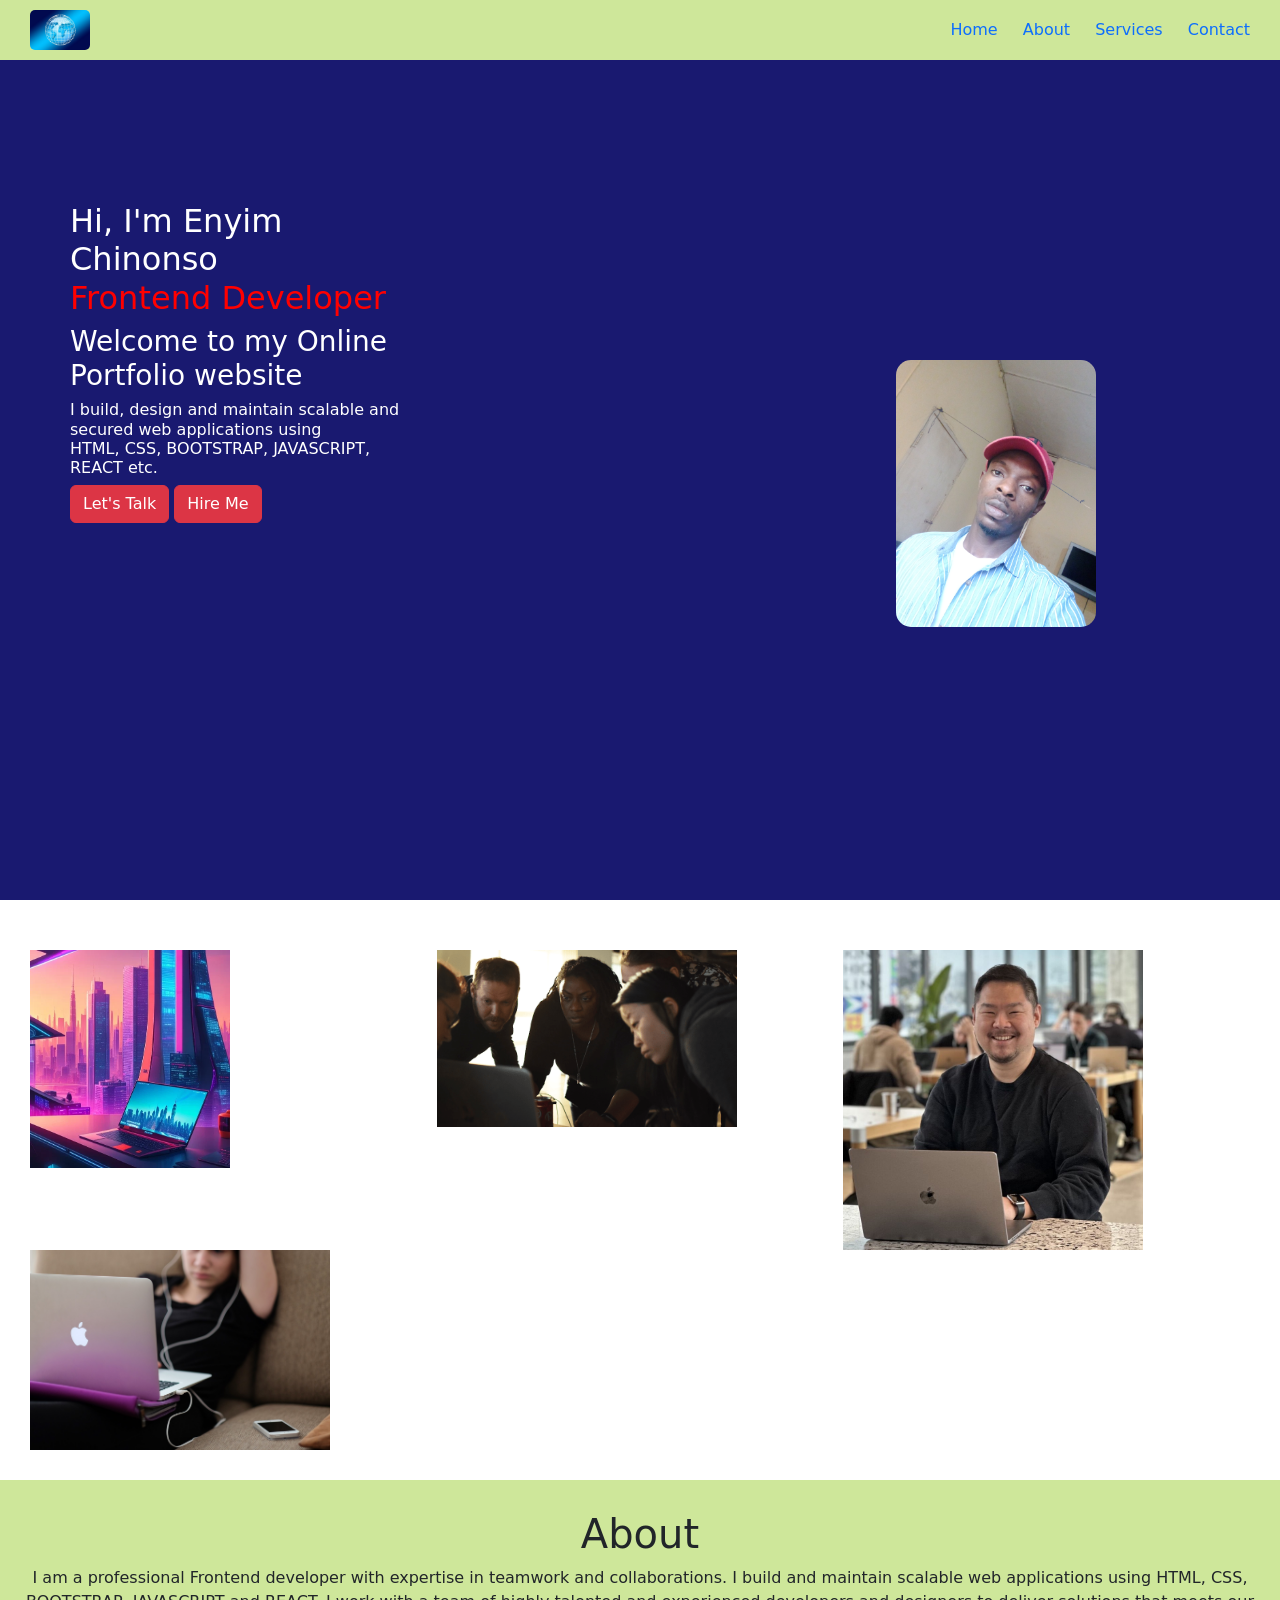
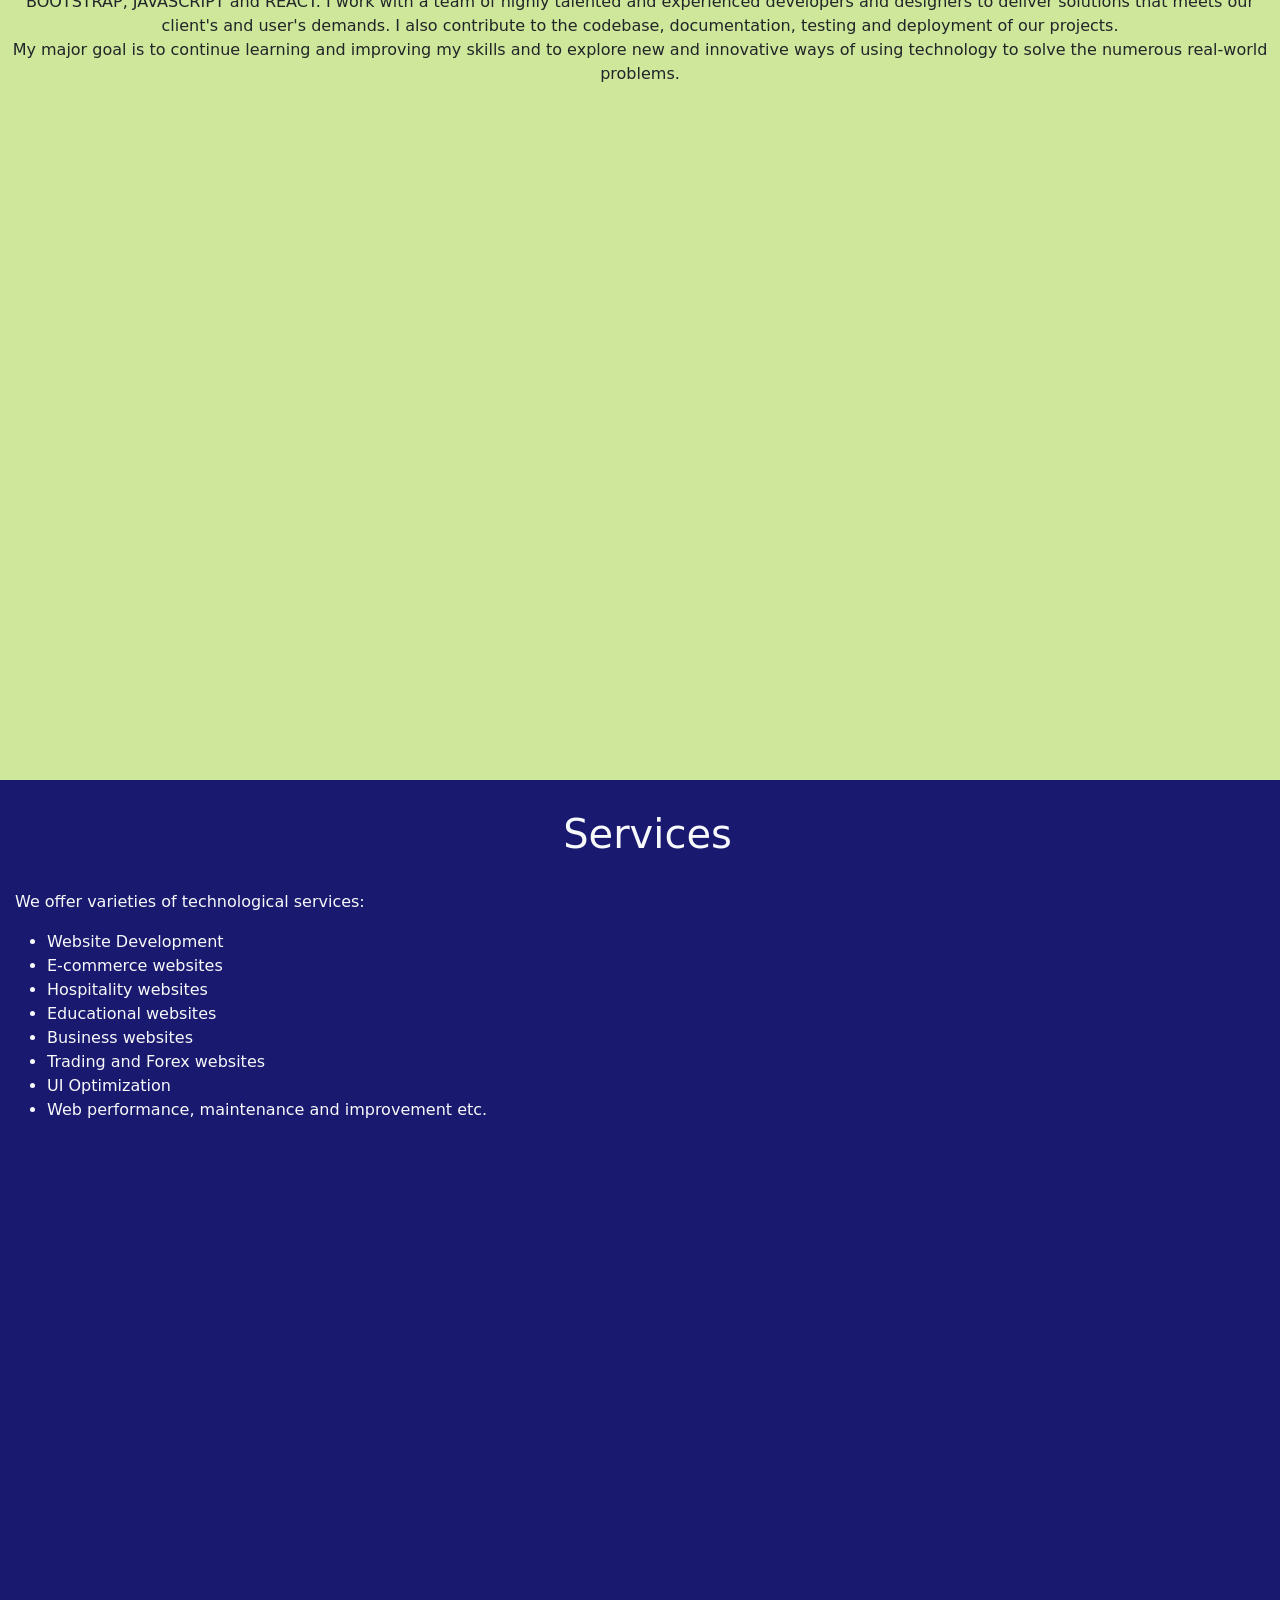
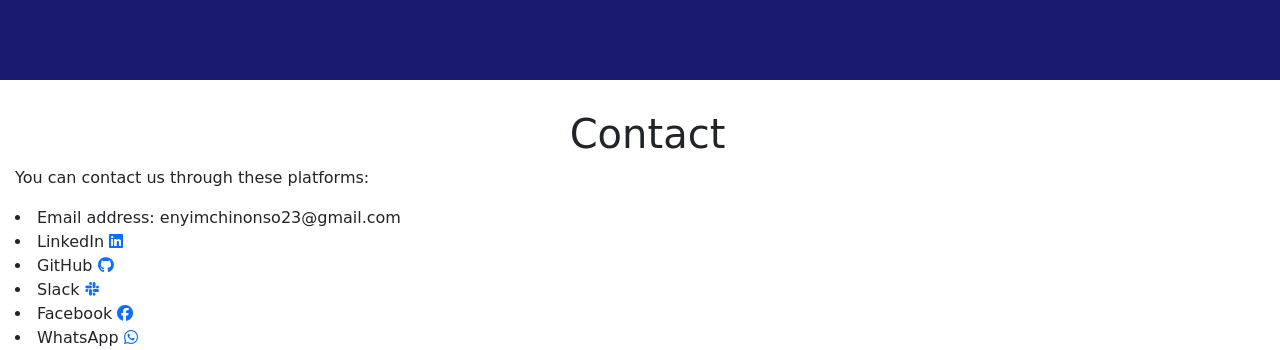
==== index.html @ 4465ab61 "first commit" ====
<!DOCTYPE html>
<html lang="en">
  <head>
    <meta charset="UTF-8" />
    <meta name="viewport" content="width=device-width, initial-scale=1.0" />
    <title>Online portfolio</title>
    <link rel="stylesheet" href="./CSS/index.css" />
    <link
      rel="stylesheet"
      href="./bootstrap-5.3.3-dist/css/bootstrap.min.css"
    />
    <link rel="stylesheet" href="./fontawesome-free-6.7.2-web/css/all.min.css">
  </head>
  <body>

    <style>
      html {
        scroll-behavior: smooth;
      }
    </style>

    <!-- Start of Nav bar -->
    <header>
      <a href="#">
        <img src="./Images/logo img.jpg" style="border-radius: 5px;" alt="Logo" width="60px" class="logo" />
      </a>

      <nav>
        <a href="#hero">Home</a>

        <a href="#about">About</a>

        <a href="#service">Services</a>

        <a href="#contact">Contact</a>
      </nav>
    </header>
    <!-- End of Nav bar -->

    <!-- Start of Hero section -->
      <div id="hero">
        <div id="hero-content">
          <h2>Hi, I'm Enyim Chinonso <br /><span>Frontend Developer</span></h2>

          <h3>Welcome to my Online Portfolio website</h3>
          <h6>
            I build, design and maintain scalable and secured web applications
            using <br />
            HTML, CSS, BOOTSTRAP, JAVASCRIPT, REACT etc.
          </h6>

          <div class="btn-box">
            <a href="#" class="btn btn-danger">Let's Talk</a>
            <a href="#" class="btn btn-danger">Hire Me</a>
          </div>
        </div>

        <img src="Images/IMG_20231021_171221_675.jpg" width="200px" alt="pix" />
      </div>
    
    <!-- End of Hero  section -->

     <!-- Start of pictures section -->
     <div id="image">
      <img src="./Images/Ai-generated.webp" width="200px"  alt="pix-1">
       
      <img src="./Images/Black CTO.png" width="300px" alt="pix-2"> 

      <img src="./Images/Alvin_Lim image.jpeg" width="300px"  alt="pix-3">

      <img src="./Images/Apple computer girl.jpg" width="300px" alt="pix-4">
    </div>

    <!-- End of pictures section -->

    <!-- Start of About section -->
     <div align="center" id="about">
    <h1>About</h1>
    <p>I am a professional Frontend developer with expertise in teamwork and collaborations. I build and maintain scalable web applications using HTML, CSS, BOOTSTRAP, JAVASCRIPT and REACT. I work with a team of highly talented and experienced developers and designers to deliver solutions that meets our client's and user's demands. I also contribute to the codebase, documentation, testing and deployment of our projects. <br>
    My major goal is to continue learning and improving my skills and to explore new and innovative ways of using technology to solve the numerous real-world problems.
     </p>
  </div>
    <!-- End of About section -->


    <!-- Start of Services section -->

    <div id="service" class="text-light">
      <h1 align="center" >Services</h1> <br>
      <p>We offer varieties of technological services:</p>
      <ul>
        <li>Website Development</li>
        <li>E-commerce websites</li>
        <li>Hospitality websites</li>
        <li>Educational websites</li>
        <li>Business websites</li>
        <li>Trading and Forex websites</li>
        <li>UI Optimization</li>
        <li>Web performance, maintenance and improvement etc.</li>
      </ul>
    </div>
<!-- End of Services section -->


    <!-- Start of Contact section -->
     <div id="contact">
      <h1 align="center">Contact</h1> 
       <p>You can contact us through these platforms:</p>
       <li>Email address: enyimchinonso23@gmail.com</li>       
      <li>
        LinkedIn
        <a href="https://linkedin.com/in/Chinonso Enyim" target="_blank">
          <i class="fab fa-linkedin"></i>
        </a>
      </li>

       <li>
        GitHub
        <a href="https://github.com/Enyim-Chinonso" target="_blank">
          <i class="fab fa-github"></i>
        </a>
      </li>

      <li>
        Slack
        <a href="https://slack.com/Enyim Chinonso" target="_blank">
          <i class="fab fa-slack"></i>
        </a>
      </li>

      <li>
        Facebook
        <a href="https://facebook.com/Chinonso Enyim" target="_blank">
          <i class="fab fa-facebook"></i>
        </a>
      </li>

      <li>
        WhatsApp
        <a href="https://wa.me/8108111761" target="_blank">
          <i class="fab fa-whatsapp"></i>
        </a>
      </li>

    

     </div>
    <!-- End of Contact section -->


    <script src="./bootstrap-5.3.3-dist/js/bootstrap.min.js"></script>
    <script src="./Script/script.js"></script>
  </body>
</html>
---- CSS/index.css ----
*{
    margin: 0; 
}

body {
    /* background: url(../Images/pixabay\ background.jpg);  */
         background-color: #f0f0f0 ; 
         /* overflow-x: hidden; */

}

html {
    scroll-behavior: smooth;
}

:root {
  --appearance: rgb(62, 65, 67);
  --appearance-2: rgb(106, 111, 115);
}
.flex {
  display: flex;
}

/* Start of Nav bar styling */
 header{
    top: 0;
    left: 0;
    width: 100%;
    height: 50px;
    padding: 30px;
    background: rgb(206, 231, 154);
    display: flex;
    justify-content: space-between;
    align-items: center;
    z-index: 100;
    position: fixed; 
}

nav a {
 margin-left: 20px;
 text-decoration: none;
}

nav a:hover  {
    color: red;
    transition: .3s;
}
/* End of Nav bar styling */



/* Hero section styling */
#hero {
    height: 100vh;
    width: 100%;
    background-color: midnightblue !important;
    padding-top: 10px;

}

#hero-content {
    color: white;
    height: 120px;
    width: 350px;
    margin: 70px;
    margin-top: 15%;
    position: relative;  

}

#hero h2 span {
    color: red;
}

#hero img {
position: absolute;
left: 70%;
top: 40%;
border-radius: 15px;
}
/* Hero section styling */


/* About section styling */
#about {
padding-top: 30px; 
scroll-behavior: smooth;
width: 100%;
height: 100vh;
background: rgb(206, 231, 154);
/* margin: 20px; */

}
/* About section styling */


/* Service section styling */
#service {
    background-color: midnightblue;
    padding-top: 30px;
    width: 100%;
    height: 100vh;
    padding-left: 15px;
    /* margin: 20px; */

}
/* Service section styling */


/* Contact section styling */
#contact {
    padding-top: 30px;
    padding-left: 15px;
    width: 100%;   
    /* margin: 20px; */

}
/* Contact section styling */

/* #image {
     display: flex;
    gap: 3px;
    width: 100%; 
   
} */



#image {
    display: grid;
    grid-template-columns: repeat(3, 1fr); 
    /* grid-template-columns: repeat(2, 1fr); */
    margin-top: 20px;
    padding: 30px;

}
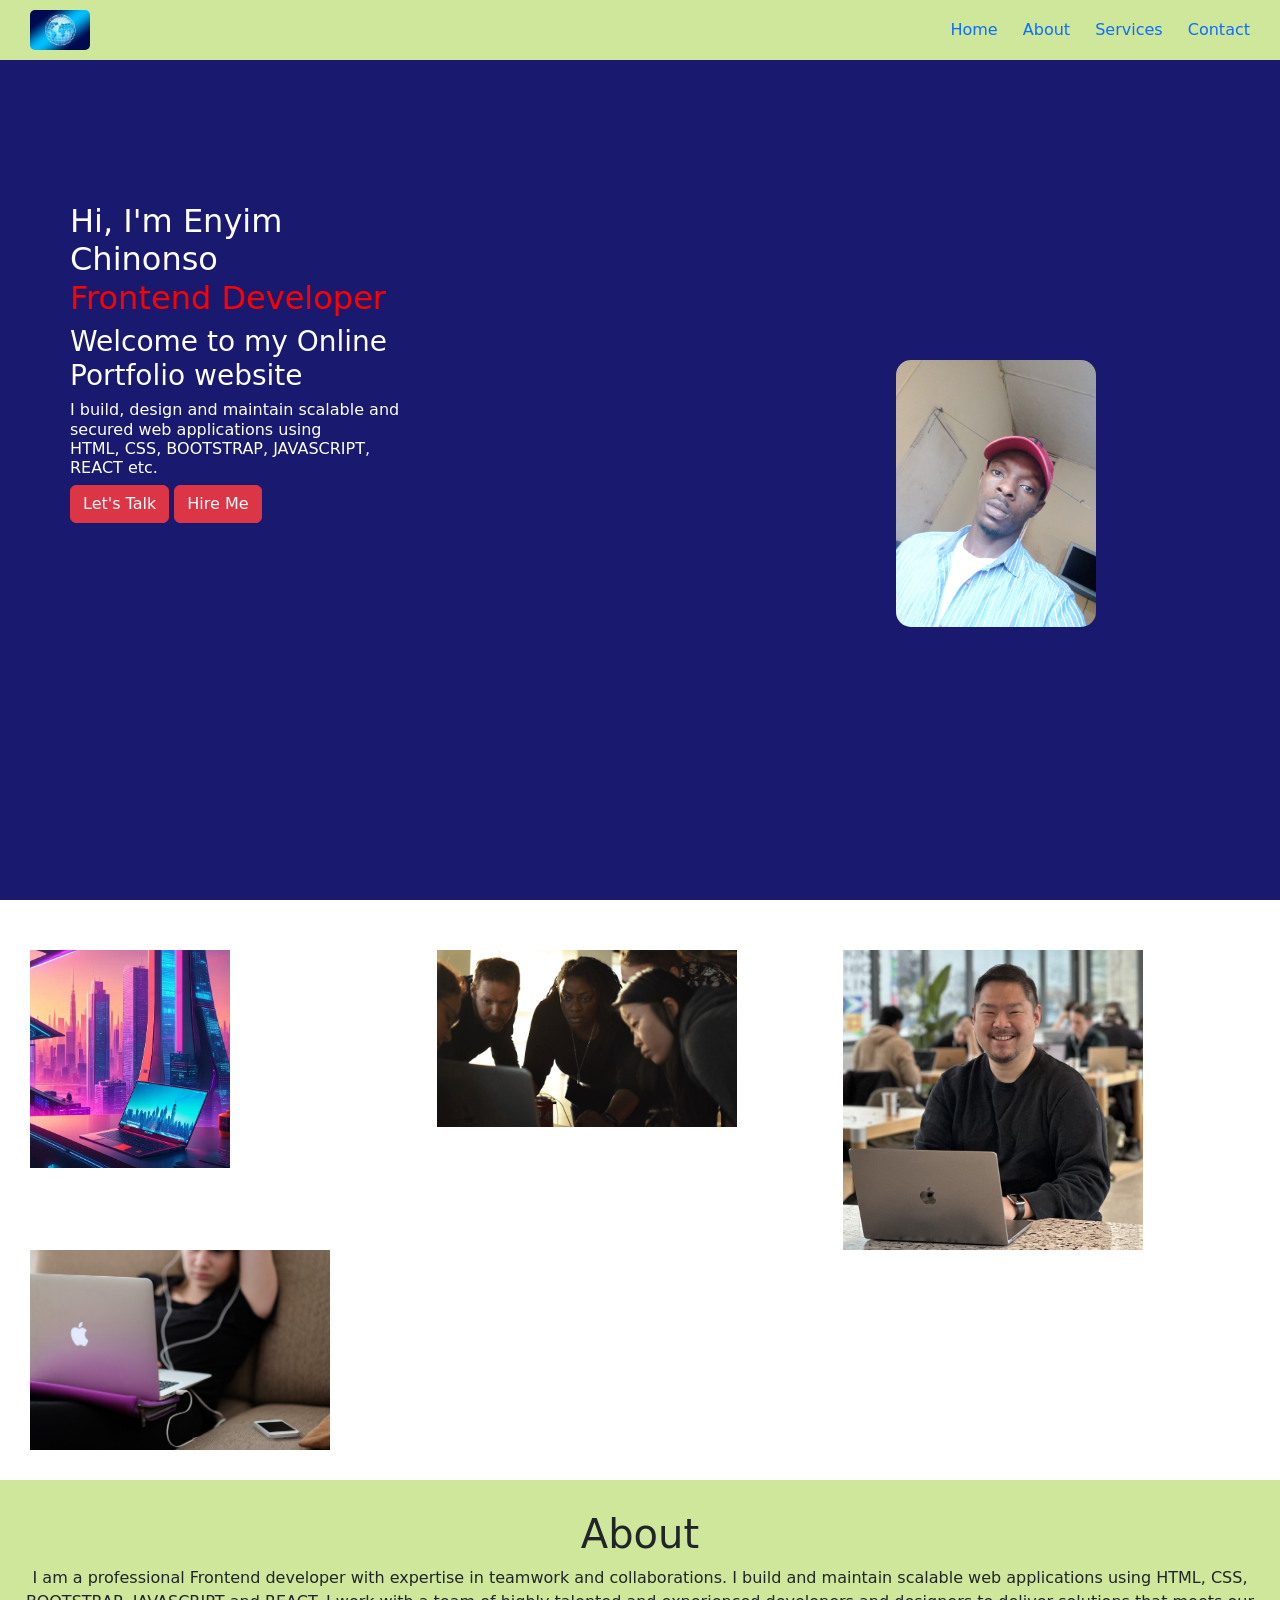
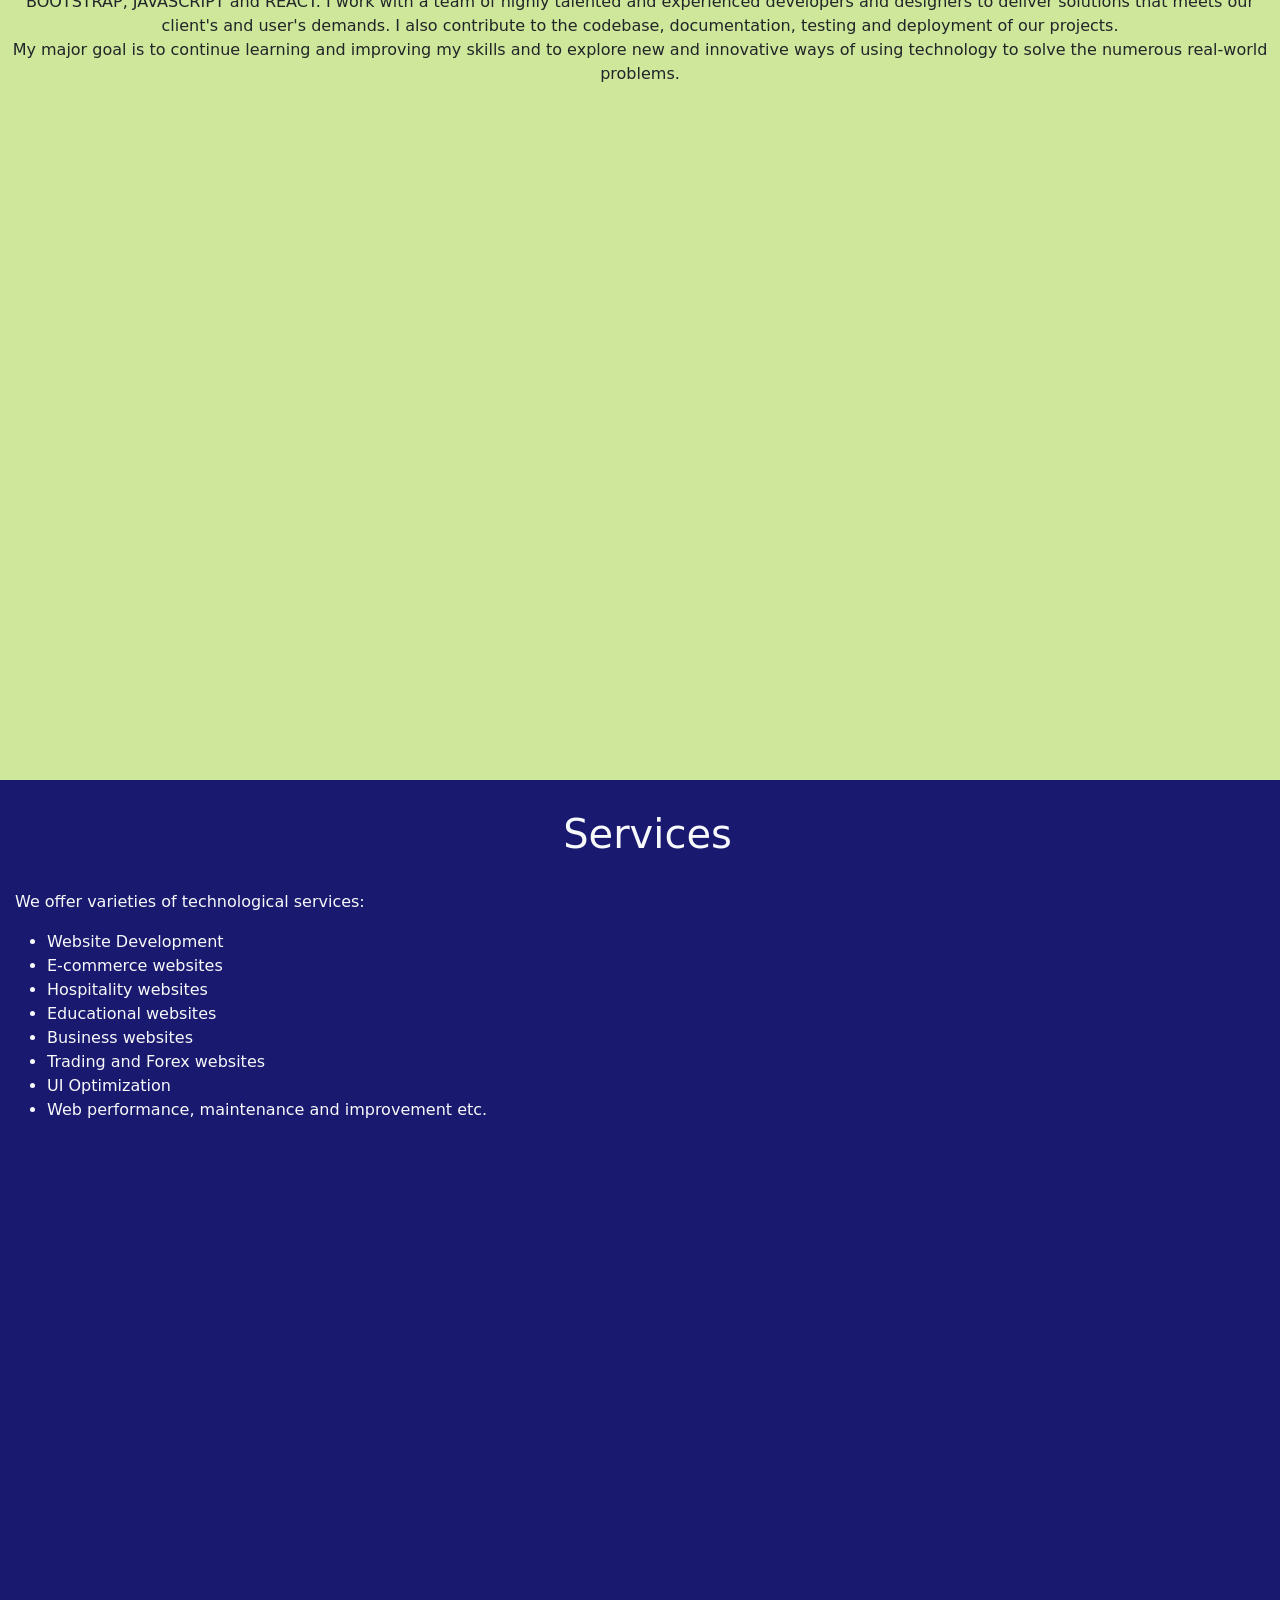
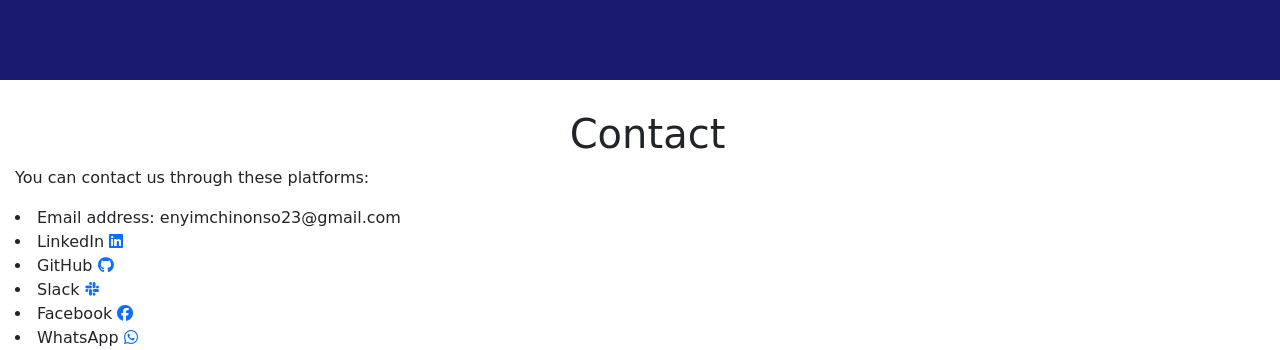
==== commit c70a4392: "addition of animations in images" ====
--- a/index.html
+++ b/index.html
@@ -70,8 +70,8 @@
 
       <img src="./Images/Apple computer girl.jpg" width="300px" alt="pix-4">
     </div>
-
     <!-- End of pictures section -->
+     
 
     <!-- Start of About section -->
      <div align="center" id="about">
--- a/CSS/index.css
+++ b/CSS/index.css
@@ -129,9 +129,27 @@
 #image {
     display: grid;
     grid-template-columns: repeat(3, 1fr); 
-    /* grid-template-columns: repeat(2, 1fr); */
     margin-top: 20px;
     padding: 30px;
 
 }
 
+
+#image {
+    opacity: 0;
+    transform: translateY(50px);
+    animation: fadeUp 2s ease-in-out forwards;
+}
+
+@keyframes fadeUp {
+    0% {
+        opacity: 0;
+        transform: translateY(50px);
+    }
+
+    100% {
+        opacity: 1;
+        transform: translateY(0);
+    }
+}
+
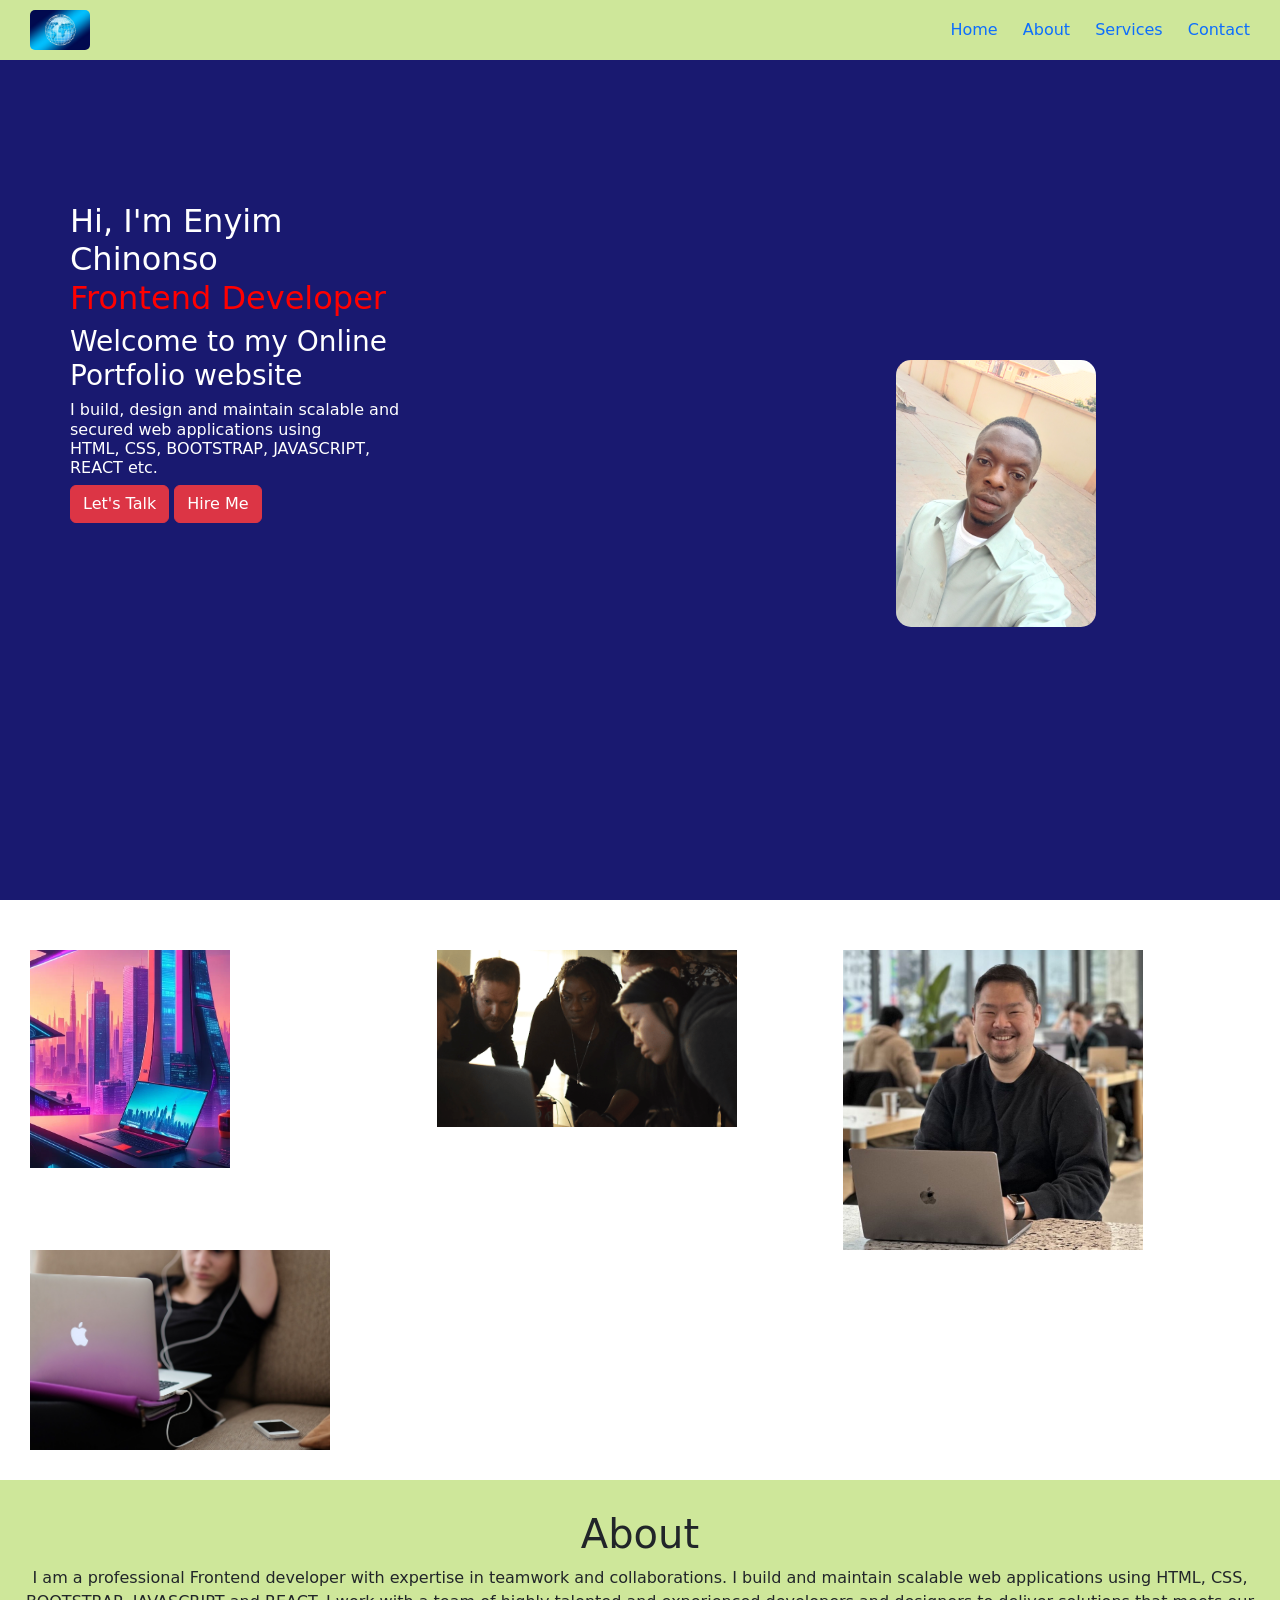
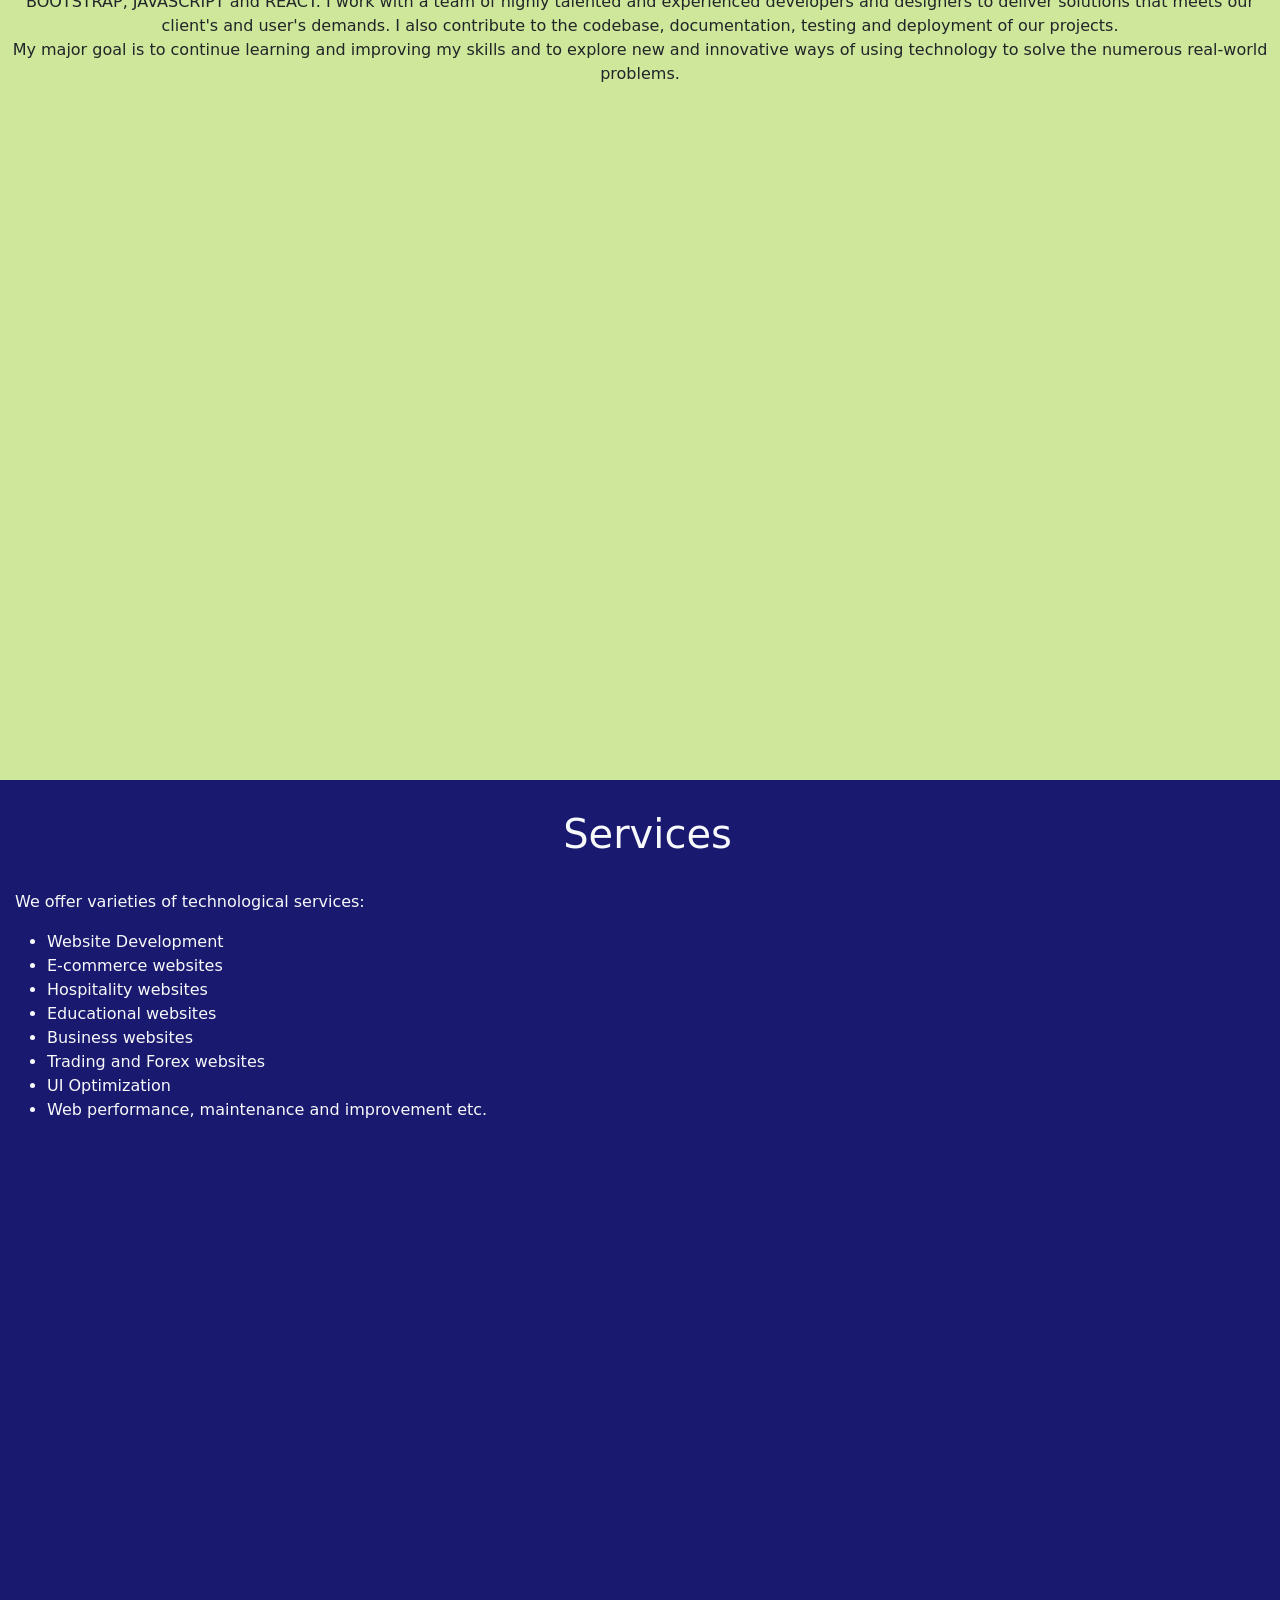
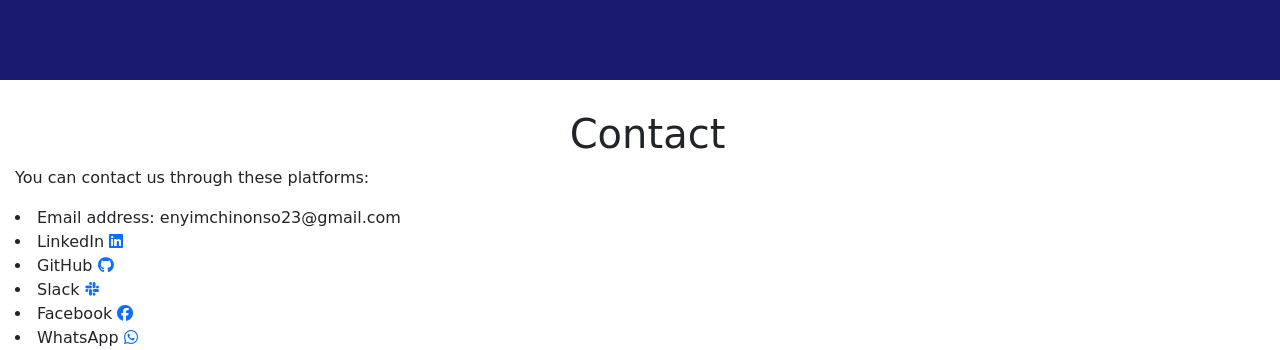
==== commit 30322dda: "I added more functionality to the website like: let's talk page, Hire Me click etc." ====
--- a/index.html
+++ b/index.html
@@ -36,6 +36,7 @@
       </nav>
     </header>
     <!-- End of Nav bar -->
+    
 
     <!-- Start of Hero section -->
       <div id="hero">
@@ -50,12 +51,16 @@
           </h6>
 
           <div class="btn-box">
-            <a href="#" class="btn btn-danger">Let's Talk</a>
-            <a href="#" class="btn btn-danger">Hire Me</a>
+            <a href="#" id="let'sTalk" class="btn btn-danger">Let's Talk</a>
+
+            <a href="mailto:enyimchinonso23@gmail.com" target="_blank" class="btn btn-danger">Hire Me</a>
+            
+
+            <!-- <a href="#" class="btn btn-danger">Hire Me</a> -->
           </div>
         </div>
 
-        <img src="Images/IMG_20231021_171221_675.jpg" width="200px" alt="pix" />
+        <img src="./Images/IMG_20240131_095209_547.jpg" width="200px" alt="pix" />
       </div>
     
     <!-- End of Hero  section -->
--- a/CSS/index.css
+++ b/CSS/index.css
@@ -125,7 +125,7 @@
 } */
 
 
-
+/* 
 #image {
     display: grid;
     grid-template-columns: repeat(3, 1fr); 
@@ -151,5 +151,31 @@
         opacity: 1;
         transform: translateY(0);
     }
+} */
+
+#image {
+    display: grid;
+    grid-template-columns: repeat(3, 1fr);
+    margin-top: 20px;
+    padding: 30px;
+    opacity: 0; /* Initially hidden */
+    transform: translateY(50px);
+    animation: fadeUp 2s ease-in-out forwards;
 }
 
+@keyframes fadeUp {
+    0% {
+        opacity: 0;
+        transform: translateY(50px);
+    }
+
+    100% {
+        opacity: 1;
+        transform: translateY(0);
+    }
+}
+
+
+#talk {
+    background-color: rgb(206, 231, 154);
+}
